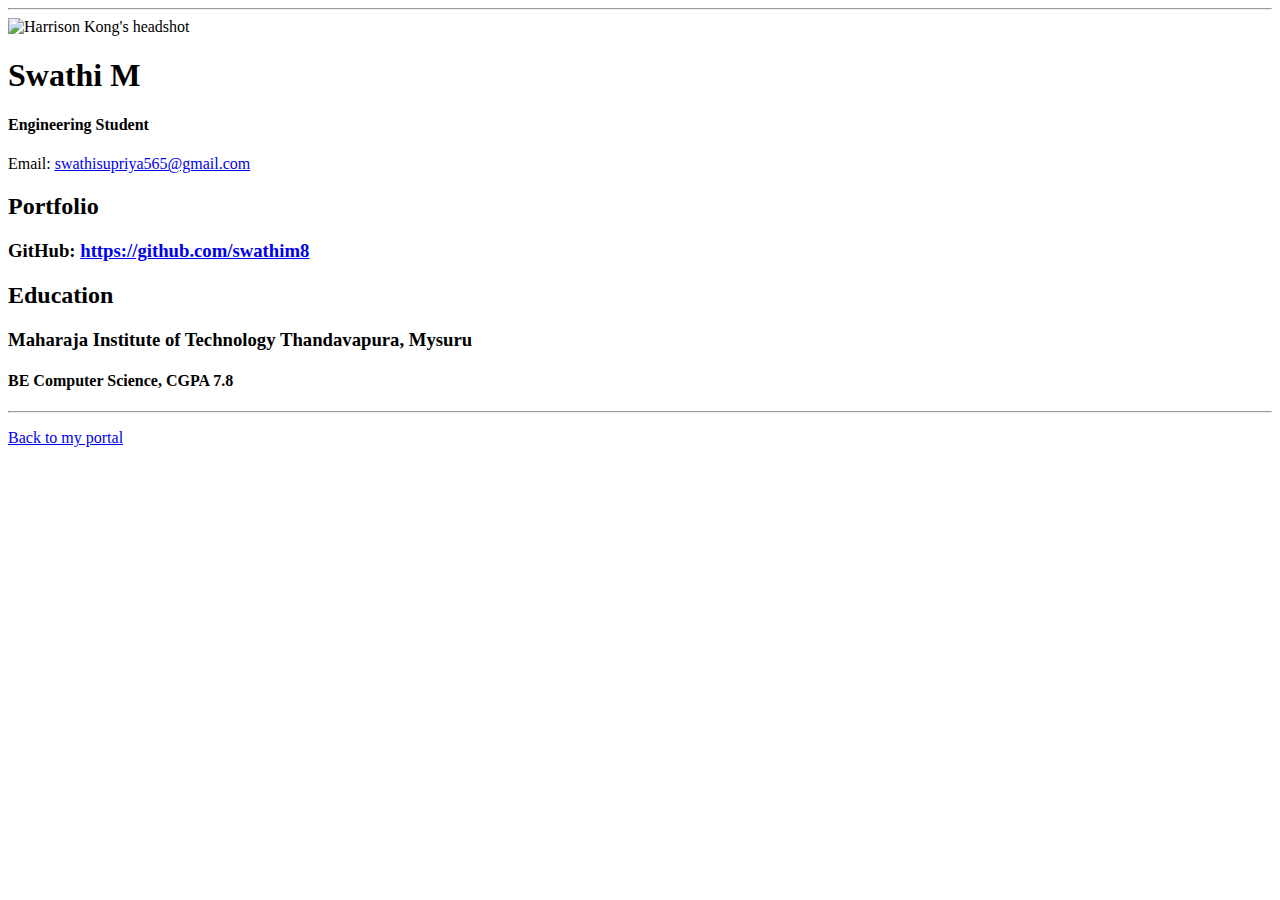
==== resume.html @ acc02813 "Add files via upload" ====
<!doctype html>

<!-- this is a comment for human! -->

<html lang="en">

  <header>
    <title>Swathi M's Resume</title>
    <link rel="stylesheet" href="css/master.css">
    <link rel="FaviconIcon" href="favicon.ico" type="images/x-icon">
    <link rel="shortcut" href="favicon.ico" type="images/x-icon">
    <meta name="viewport" content="width=device-width, initial-scale=1, shrink-to-fit=no">
    <meta name="name" content="Swathi M's Portal">

  </header>

  <body>
    <hr>

    <img src="images/headshot.jpg" alt="Harrison Kong's headshot" width="20%">

    <h1>Swathi M</h1>
    <h4>Engineering Student</h4>

    <p>Email: <a href="mailto:swathisupriya565@gmail.com" target="_blank">swathisupriya565@gmail.com</a></p>
    <!-- don't post physical address, personal phone number or other personal information on the web! -->

    <h2>Portfolio</h2>
      <h3>GitHub: <a href="https://github.com/swathim8" target="_blank">https://github.com/swathim8</a></h3>

    <h2>Education</h2>

    <h3>Maharaja Institute of Technology Thandavapura, Mysuru</h3>
    <h4>BE Computer Science, CGPA 7.8</h4>


  </body>

  <footer>
  <hr>
  <p><a href="index.html">Back to my portal</a><p>
  </footer>

</html>
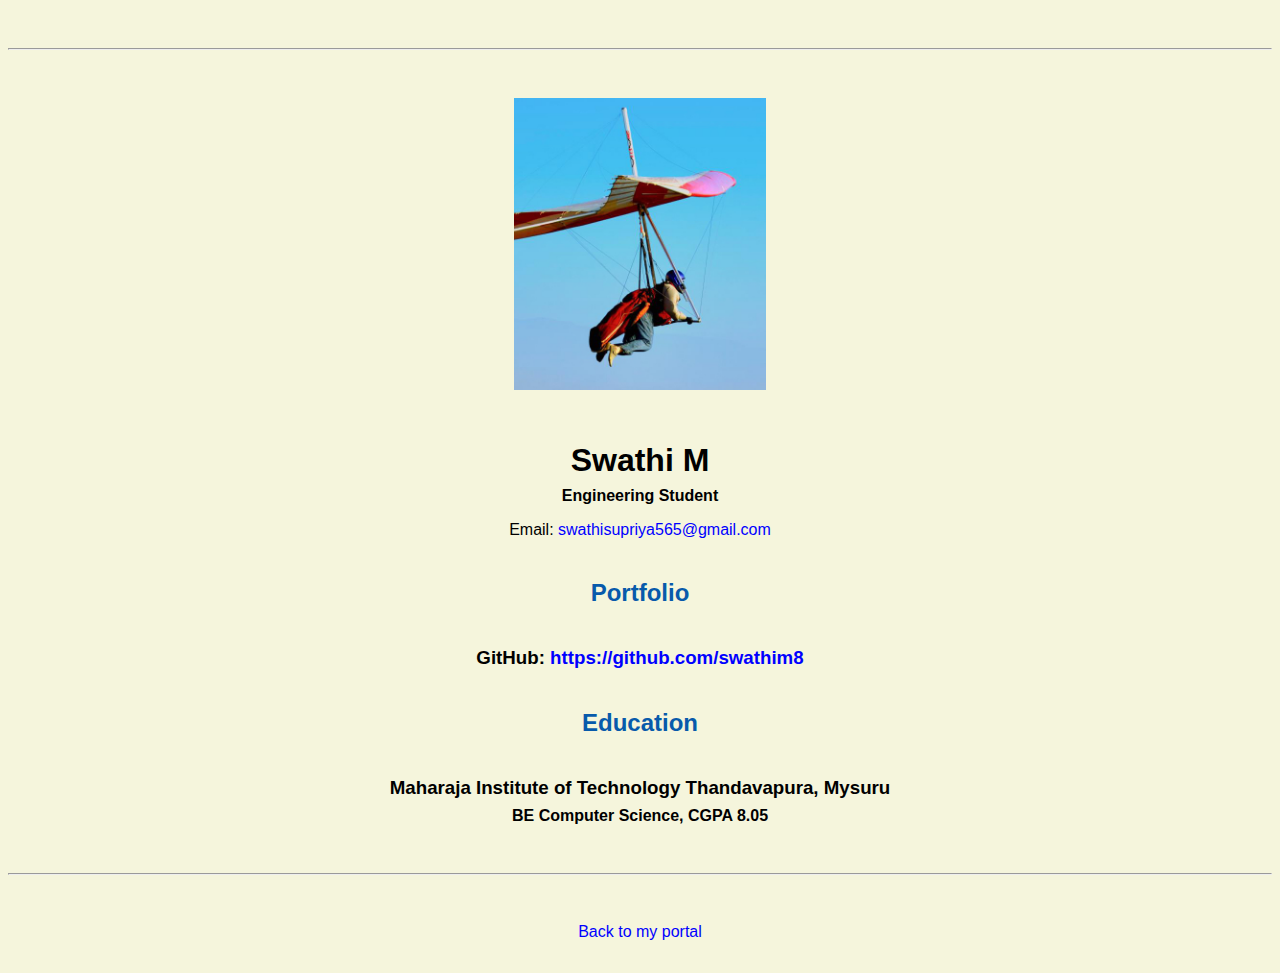
==== commit 282b7d68: "Update resume.html" ====
--- a/resume.html
+++ b/resume.html
@@ -31,7 +31,7 @@
     <h2>Education</h2>
 
     <h3>Maharaja Institute of Technology Thandavapura, Mysuru</h3>
-    <h4>BE Computer Science, CGPA 7.8</h4>
+    <h4>BE Computer Science, CGPA 8.05</h4>
 
 
   </body>
--- a/css/master.css
+++ b/css/master.css
@@ -0,0 +1,62 @@
+/* Cascading stylesheet for the website */
+
+/* Text inside these asterisks and slashes are comments for human */
+
+  a {
+    color: blue; /* set the text color to blue here */
+    text-decoration: none; /* This means we do not want hyperlinks to be underlined */
+  }
+
+  a:hover {
+   color: red;/* set the text color to red here */
+    text-decoration: none; /* This means we do not want hyperlinks to be underlined */
+  }
+
+  body {
+    background-color: #f5f5dc;/* set the background color here */
+    color: black;/* set the text color to black here */
+    font-family: Arial, Helvetica, sans-serif; /* set the font here */
+    text-align: center;/* set the text alignment here */
+   }
+
+  footer {
+    margin-top: 2rem;
+    margin-bottom: 2rem;
+  }
+
+  h1 {
+    margin-bottom: 0.5rem;
+    margin-top: 3rem;
+   }
+
+  h2 {
+      color: #075AAB;  /* set the text color of to #075AAB here */
+      margin-bottom: 2.5rem;
+      margin-top: 2.5rem;  /* set both the bottom margin and top margin to 2.5rem here */
+   }
+
+  h3 {
+    margin-bottom: 0;
+    margin-top: 2rem;
+  }
+
+  h4 {
+    margin-bottom: 1rem;
+    margin-top: 0.5rem;
+  }
+
+ h5 {
+    margin-top: 0.5rem;
+  }
+
+  hr {
+    margin-bottom: 3rem;
+    margin-top: 3rem;
+  }
+
+  /* this controls how the bullet points in the resume page looks */
+/*  ul {
+    display: table;
+    margin: 0 auto;
+    text-align: left;
+  }*/
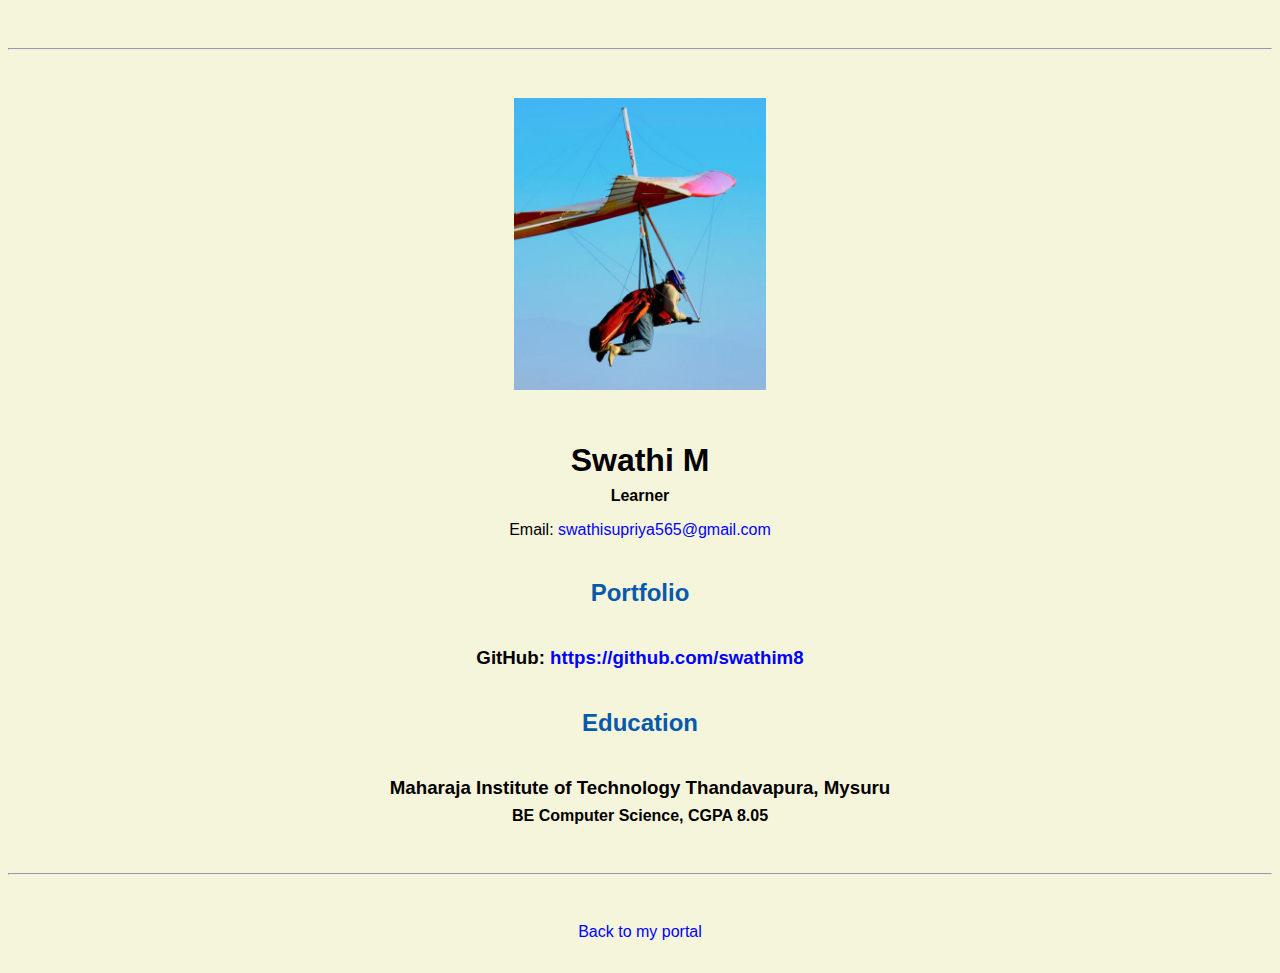
==== commit 37678ba2: "Changed text" ====
--- a/resume.html
+++ b/resume.html
@@ -20,7 +20,7 @@
     <img src="images/headshot.jpg" alt="Harrison Kong's headshot" width="20%">
 
     <h1>Swathi M</h1>
-    <h4>Engineering Student</h4>
+    <h4>Learner</h4>
 
     <p>Email: <a href="mailto:swathisupriya565@gmail.com" target="_blank">swathisupriya565@gmail.com</a></p>
     <!-- don't post physical address, personal phone number or other personal information on the web! -->
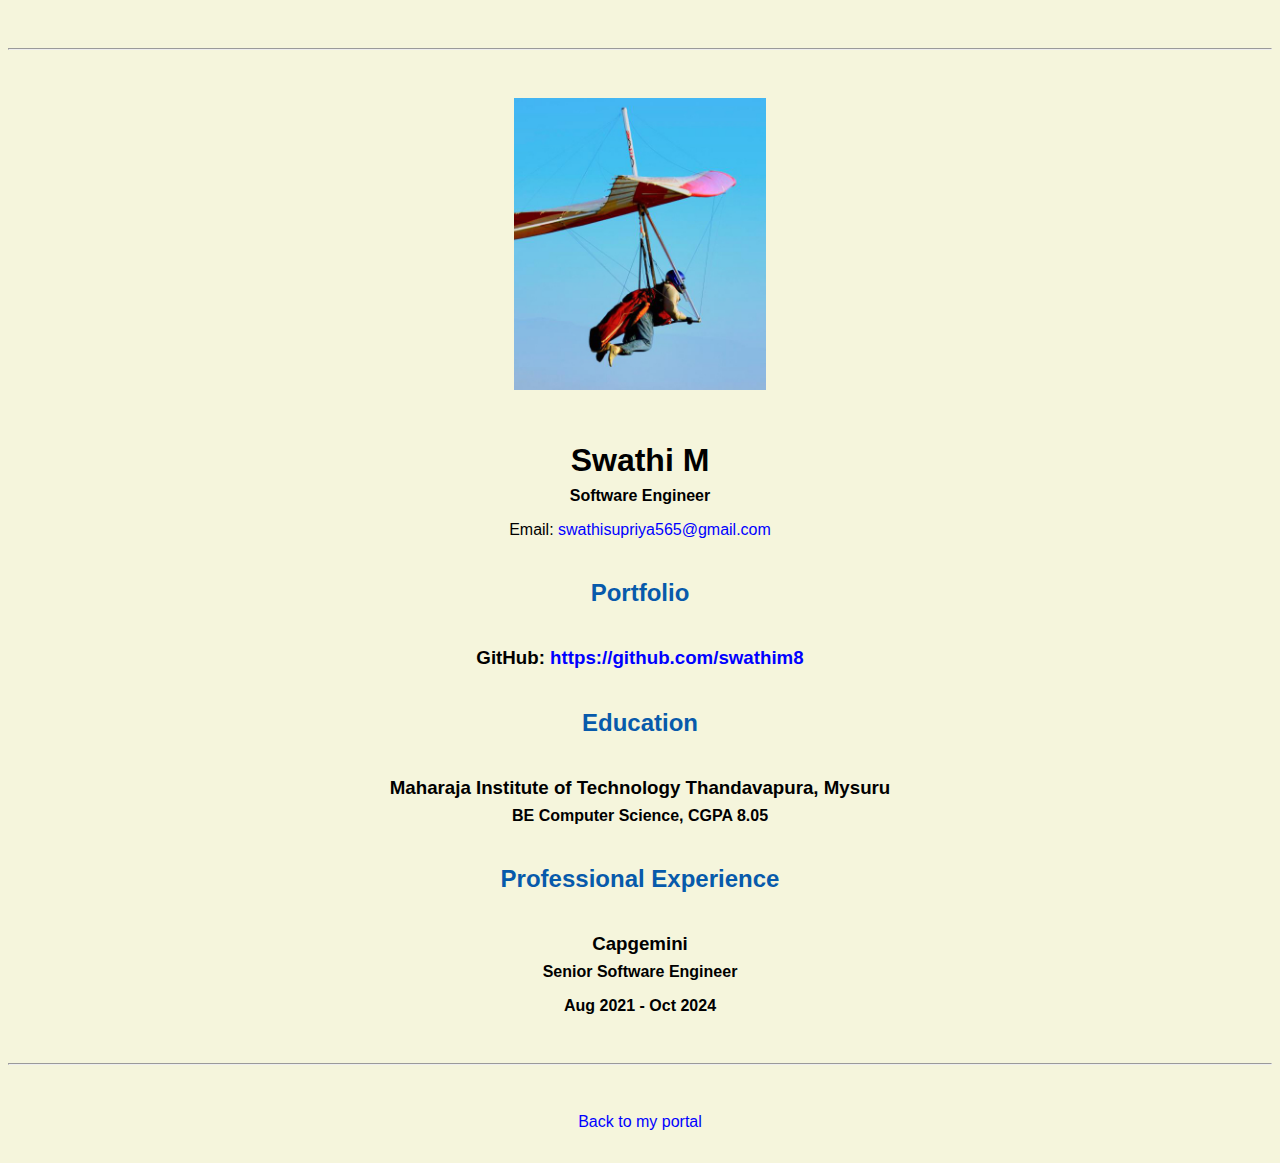
==== commit 26215095: "Update resume.html" ====
--- a/resume.html
+++ b/resume.html
@@ -20,7 +20,7 @@
     <img src="images/headshot.jpg" alt="Harrison Kong's headshot" width="20%">
 
     <h1>Swathi M</h1>
-    <h4>Learner</h4>
+    <h4>Software Engineer</h4>
 
     <p>Email: <a href="mailto:swathisupriya565@gmail.com" target="_blank">swathisupriya565@gmail.com</a></p>
     <!-- don't post physical address, personal phone number or other personal information on the web! -->
@@ -33,7 +33,10 @@
     <h3>Maharaja Institute of Technology Thandavapura, Mysuru</h3>
     <h4>BE Computer Science, CGPA 8.05</h4>
 
-
+    <h2>Professional Experience</h2>
+    <h3>Capgemini</h3>
+    <h4>Senior Software Engineer</h4>
+    <h4>Aug 2021 - Oct 2024</h4>
   </body>
 
   <footer>
